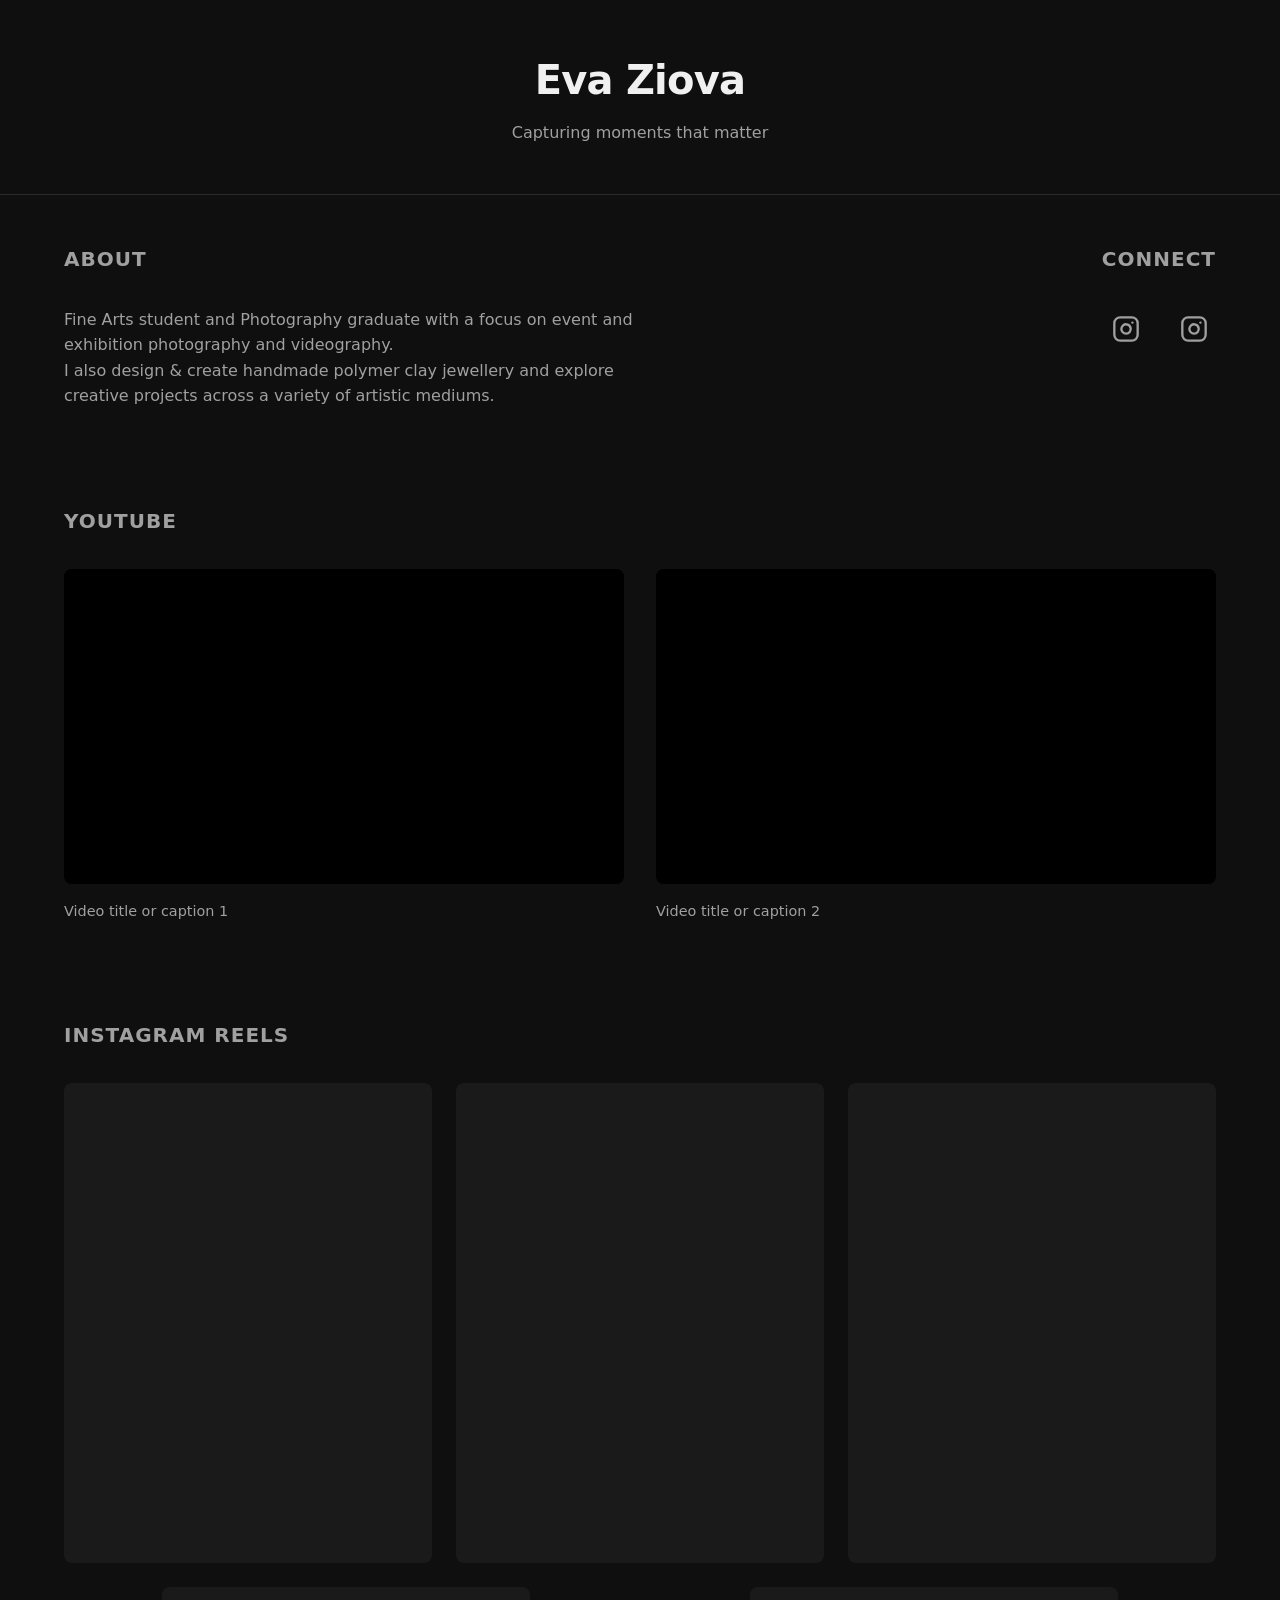
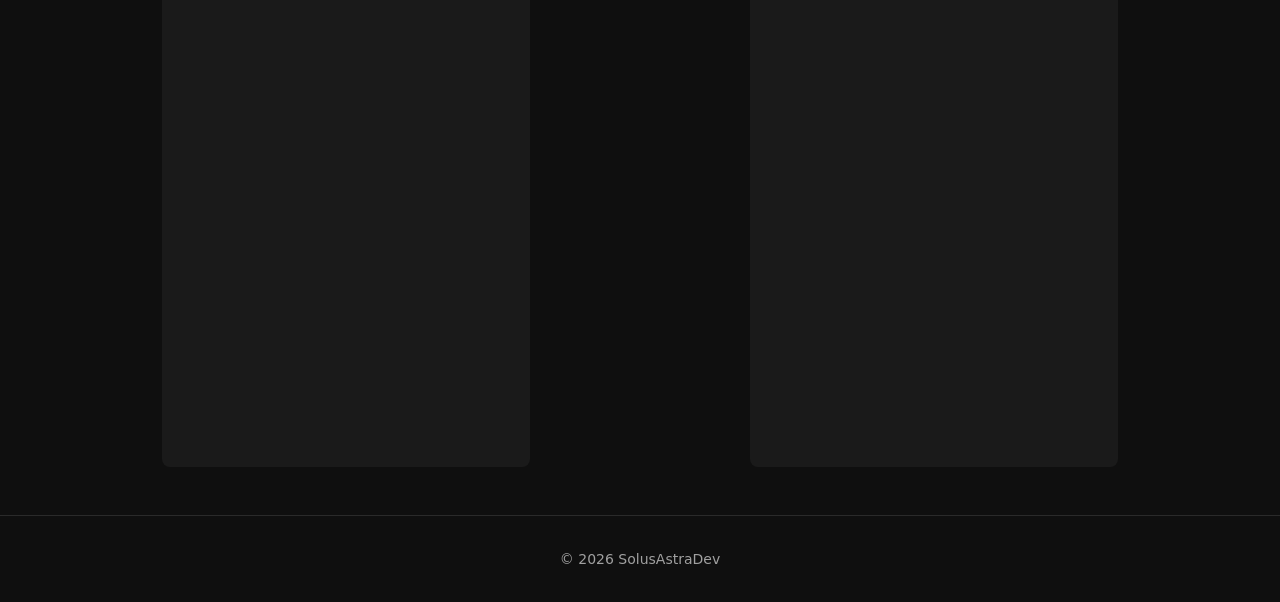
==== index.html @ 129de7b9 "Portfolio Initial Commit" ====
<!DOCTYPE html>
<html lang="en">

<head>
  <meta charset="UTF-8">
  <meta name="viewport" content="width=device-width, initial-scale=1.0">
  <meta name="referrer" content="strict-origin-when-cross-origin">
  <title>Zioveus Portfolio</title>
  <link rel="stylesheet" href="styles.css">
</head>

<body>
  <header class="site-header">
    <h1 class="site-title">Eva Ziova</h1>
    <p class="tagline">Capturing moments that matter</p>
  </header>

  <main>
    <div class="about-connect-row section">
      <section id="bio" class="bio-section">
        <h2 class="section-title">About</h2>
        <p class="bio-text">
          Fine Arts student and Photography graduate with a focus on event and exhibition photography and videography.
          <br>I also design & create handmade polymer clay jewellery and explore creative projects across a variety of
          artistic
          mediums.
        </p>
      </section>
      <section id="connect" class="connect-section">
        <h2 class="section-title">Connect</h2>
        <div class="social-icons">
          <a href="https://www.instagram.com/zioveus/" class="social-icon" target="_blank" rel="noopener noreferrer"
            aria-label="Instagram @zioveus">
            <svg xmlns="http://www.w3.org/2000/svg" width="28" height="28" viewBox="0 0 24 24" fill="none"
              stroke="currentColor" stroke-width="2" stroke-linecap="round" stroke-linejoin="round">
              <rect width="20" height="20" x="2" y="2" rx="5" ry="5" />
              <path d="M16 11.37A4 4 0 1 1 12.63 8 4 4 0 0 1 16 11.37z" />
              <line x1="17.5" x2="17.51" y1="6.5" y2="6.5" />
            </svg>
          </a>
          <a href="https://www.instagram.com/acidic_sunflower/" class="social-icon" target="_blank"
            rel="noopener noreferrer" aria-label="Instagram @acidic_sunflower">
            <svg xmlns="http://www.w3.org/2000/svg" width="28" height="28" viewBox="0 0 24 24" fill="none"
              stroke="currentColor" stroke-width="2" stroke-linecap="round" stroke-linejoin="round">
              <rect width="20" height="20" x="2" y="2" rx="5" ry="5" />
              <path d="M16 11.37A4 4 0 1 1 12.63 8 4 4 0 0 1 16 11.37z" />
              <line x1="17.5" x2="17.51" y1="6.5" y2="6.5" />
            </svg>
          </a>
        </div>
      </section>
    </div>

    <section id="youtube" class="section youtube-section">
      <h2 class="section-title">YouTube</h2>
      <div class="video-grid youtube-grid">
        <div class="video-card">
          <div class="video-wrapper">
            <iframe class="youtube-embed" data-video-url="https://www.youtube.com/watch?v=vVpNEKtl6ik"
              title="YouTube video player"
              allow="accelerometer; autoplay; clipboard-write; encrypted-media; gyroscope; picture-in-picture; web-share"
              referrerpolicy="strict-origin-when-cross-origin" allowfullscreen></iframe>
          </div>
          <p class="video-caption">Video title or caption 1</p>
        </div>
        <div class="video-card">
          <div class="video-wrapper">
            <iframe class="youtube-embed" data-video-url="https://www.youtube.com/watch?v=qqtcGGCqqZc"
              title="YouTube video player"
              allow="accelerometer; autoplay; clipboard-write; encrypted-media; gyroscope; picture-in-picture; web-share"
              referrerpolicy="strict-origin-when-cross-origin" allowfullscreen></iframe>
          </div>
          <p class="video-caption">Video title or caption 2</p>
        </div>
      </div>
    </section>

    <section id="reels" class="section reels-section">
      <h2 class="section-title">Instagram Reels</h2>
      <div class="video-grid reels-grid">
        <div class="reel-wrapper">
          <iframe src="https://www.instagram.com/reel/DLxuXWssToT/embed" width="100%" height="480" frameborder="0"
            scrolling="no" allowtransparency="true" loading="lazy"></iframe>
        </div>
        <div class="reel-wrapper">
          <iframe src="https://www.instagram.com/reel/DBQR6Yzt4Cv/embed" width="100%" height="480" frameborder="0"
            scrolling="no" allowtransparency="true" loading="lazy"></iframe>
        </div>
        <div class="reel-wrapper">
          <iframe src="https://www.instagram.com/reel/CxvzL3zI89Z/embed" width="100%" height="480" frameborder="0"
            scrolling="no" allowtransparency="true" loading="lazy"></iframe>
        </div>
        <div class="reel-wrapper">
          <iframe src="https://www.instagram.com/reel/DU2hqS0jF-X/embed" width="100%" height="480" frameborder="0"
            scrolling="no" allowtransparency="true" loading="lazy"></iframe>
        </div>
        <div class="reel-wrapper">
          <iframe src="https://www.instagram.com/reel/DBiUuvvNcKr/embed" width="100%" height="480" frameborder="0"
            scrolling="no" allowtransparency="true" loading="lazy"></iframe>
        </div>
      </div>
    </section>

  </main>

  <footer class="site-footer">
    <p>&copy; <span id="year"></span> SolusAstraDev</p>
  </footer>

  <script src="script.js"></script>
</body>

</html>
---- styles.css ----
/* Base */
*,
*::before,
*::after {
  box-sizing: border-box;
}

:root {
  --color-bg: #0f0f0f;
  --color-surface: #1a1a1a;
  --color-text: #f0f0f0;
  --color-text-muted: #a0a0a0;
  --color-accent: #e63946;
  --color-border: #2a2a2a;
  --font-sans: system-ui, -apple-system, Segoe UI, Roboto, sans-serif;
  --space-xs: 0.5rem;
  --space-sm: 1rem;
  --space-md: 1.5rem;
  --space-lg: 2rem;
  --space-xl: 3rem;
  --max-width: 1200px;
  --radius: 8px;
}

html {
  scroll-behavior: smooth;
}

body {
  margin: 0;
  font-family: var(--font-sans);
  font-size: 1rem;
  line-height: 1.6;
  color: var(--color-text);
  background-color: var(--color-bg);
}

/* Header */
.site-header {
  padding: var(--space-xl) var(--space-md);
  text-align: center;
  border-bottom: 1px solid var(--color-border);
}

.site-title {
  margin: 0;
  font-size: clamp(1.75rem, 4vw, 2.5rem);
  font-weight: 700;
  letter-spacing: -0.02em;
}

.tagline {
  margin: var(--space-xs) 0 0;
  color: var(--color-text-muted);
  font-size: 1rem;
}

/* Sections */
.section {
  max-width: var(--max-width);
  margin: 0 auto;
  padding: var(--space-xl) var(--space-md);
}

.section-title {
  margin: 0 0 var(--space-lg);
  font-size: 1.25rem;
  font-weight: 600;
  text-transform: uppercase;
  letter-spacing: 0.05em;
  color: var(--color-text-muted);
}

/* About + Connect row */
.about-connect-row {
  display: grid;
  gap: var(--space-xl);
  grid-template-columns: 1fr;
}

@media (min-width: 640px) {
  .about-connect-row {
    grid-template-columns: 1fr auto;
    align-items: start;
  }
}

/* Bio */
.bio-section .bio-text {
  margin: 0;
  max-width: 60ch;
  color: var(--color-text-muted);
}

/* Connect – icon-only socials */
.connect-section {
  text-align: left;
}

@media (min-width: 640px) {
  .connect-section {
    text-align: right;
    padding-top: 0;
  }
}

.social-icons {
  display: flex;
  flex-wrap: wrap;
  gap: var(--space-md);
  align-items: center;
}

@media (min-width: 640px) {
  .social-icons {
    justify-content: flex-end;
  }
}

.social-icon {
  display: inline-flex;
  align-items: center;
  gap: var(--space-xs);
  color: var(--color-text-muted);
  text-decoration: none;
  padding: var(--space-xs);
  border-radius: var(--radius);
  transition: color 0.2s, transform 0.2s;
}

.social-icon:hover {
  color: var(--color-accent);
  transform: scale(1.1);
}

.social-icon svg {
  flex-shrink: 0;
}

/* Video grid */
.video-grid {
  display: grid;
  gap: var(--space-lg);
}

.youtube-grid {
  grid-template-columns: 1fr;
}

@media (min-width: 640px) {
  .youtube-grid {
    grid-template-columns: repeat(2, 1fr);
  }
}

/* Responsive 16:9 YouTube wrapper */
.video-wrapper {
  position: relative;
  width: 100%;
  aspect-ratio: 16 / 9;
  background: var(--color-surface);
  border-radius: var(--radius);
  overflow: hidden;
}

.video-wrapper iframe {
  position: absolute;
  top: 0;
  left: 0;
  width: 100%;
  height: 100%;
  border: none;
}

.video-card {
  display: flex;
  flex-direction: column;
  gap: var(--space-sm);
}

.video-caption {
  margin: 0;
  font-size: 0.9rem;
  color: var(--color-text-muted);
}

/* Instagram Reels grid */
.reels-grid {
  display: flex;
  flex-wrap: wrap;
  justify-content: center;
  gap: var(--space-md);
}

.reel-wrapper {
  flex: 0 0 100%;
  max-width: 100%;
  margin: 0 auto;
  border-radius: var(--radius);
  overflow: hidden;
  background: var(--color-surface);
}

@media (min-width: 500px) {
  .reel-wrapper {
    flex: 0 0 calc((100% - var(--space-md)) / 2);
    max-width: calc((100% - var(--space-md)) / 2);
  }
}

@media (min-width: 900px) {
  .reel-wrapper {
    flex: 0 0 calc((100% - var(--space-md) * 2) / 3);
    max-width: calc((100% - var(--space-md) * 2) / 3);
  }
}

.reel-wrapper iframe {
  display: block;
  max-width: 100%;
  margin: 0 auto;
}


/* Footer */
.site-footer {
  padding: var(--space-lg) var(--space-md);
  text-align: center;
  border-top: 1px solid var(--color-border);
}

.site-footer p {
  margin: 0;
  font-size: 0.875rem;
  color: var(--color-text-muted);
}
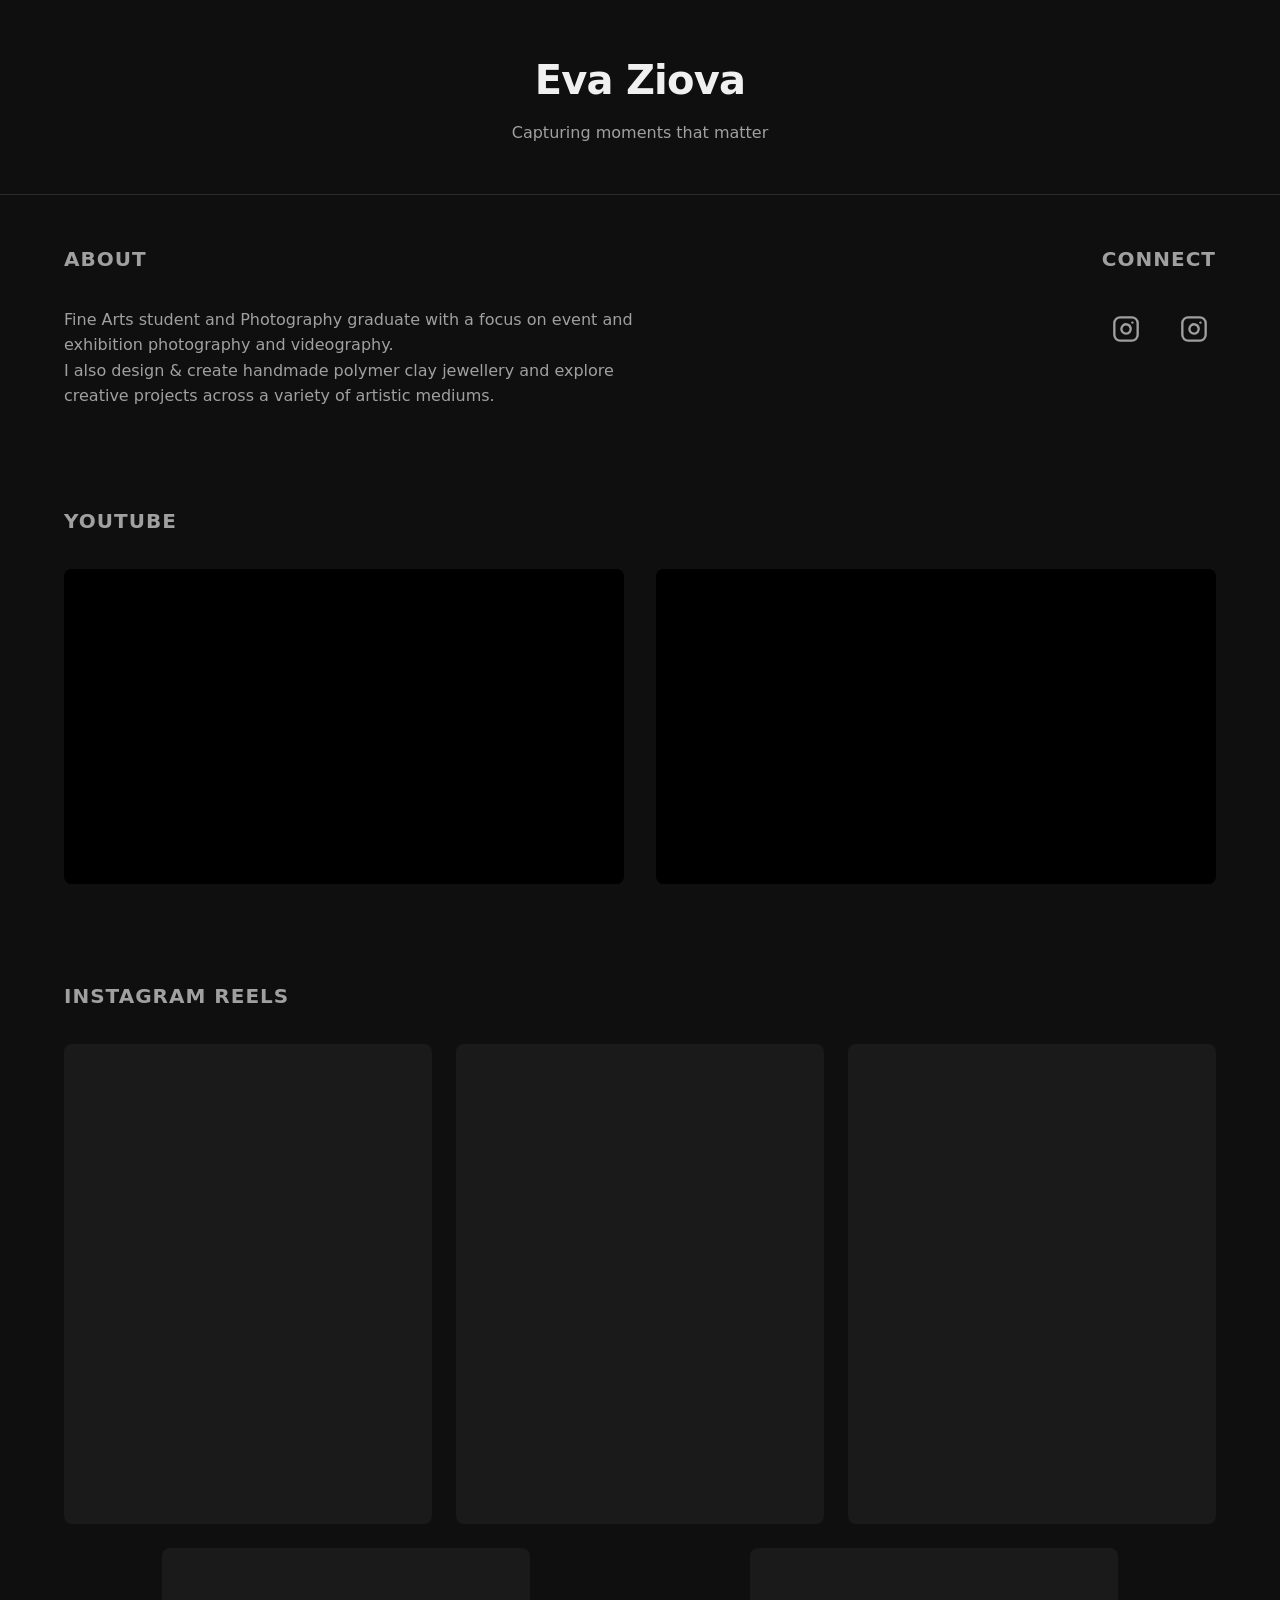
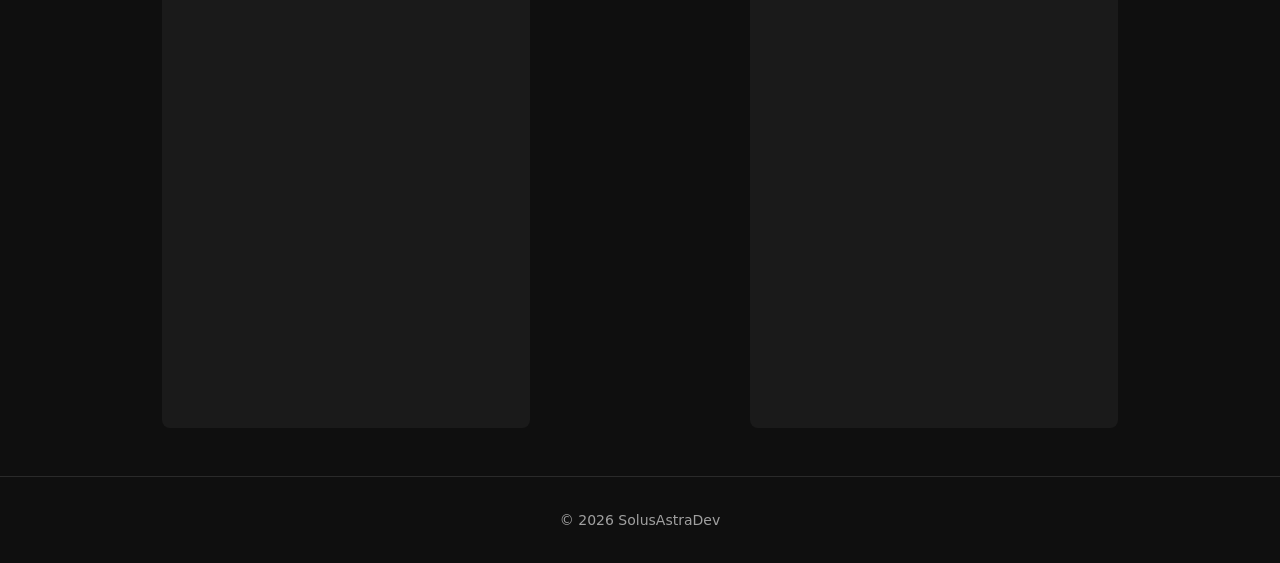
==== commit 883071f2: "Small Aesthetic changes" ====
--- a/index.html
+++ b/index.html
@@ -6,6 +6,7 @@
   <meta name="viewport" content="width=device-width, initial-scale=1.0">
   <meta name="referrer" content="strict-origin-when-cross-origin">
   <title>Zioveus Portfolio</title>
+  <link rel="icon" href="favicon.svg" type="image/svg+xml">
   <link rel="stylesheet" href="styles.css">
 </head>
 
@@ -61,7 +62,6 @@
               allow="accelerometer; autoplay; clipboard-write; encrypted-media; gyroscope; picture-in-picture; web-share"
               referrerpolicy="strict-origin-when-cross-origin" allowfullscreen></iframe>
           </div>
-          <p class="video-caption">Video title or caption 1</p>
         </div>
         <div class="video-card">
           <div class="video-wrapper">
@@ -70,7 +70,6 @@
               allow="accelerometer; autoplay; clipboard-write; encrypted-media; gyroscope; picture-in-picture; web-share"
               referrerpolicy="strict-origin-when-cross-origin" allowfullscreen></iframe>
           </div>
-          <p class="video-caption">Video title or caption 2</p>
         </div>
       </div>
     </section>
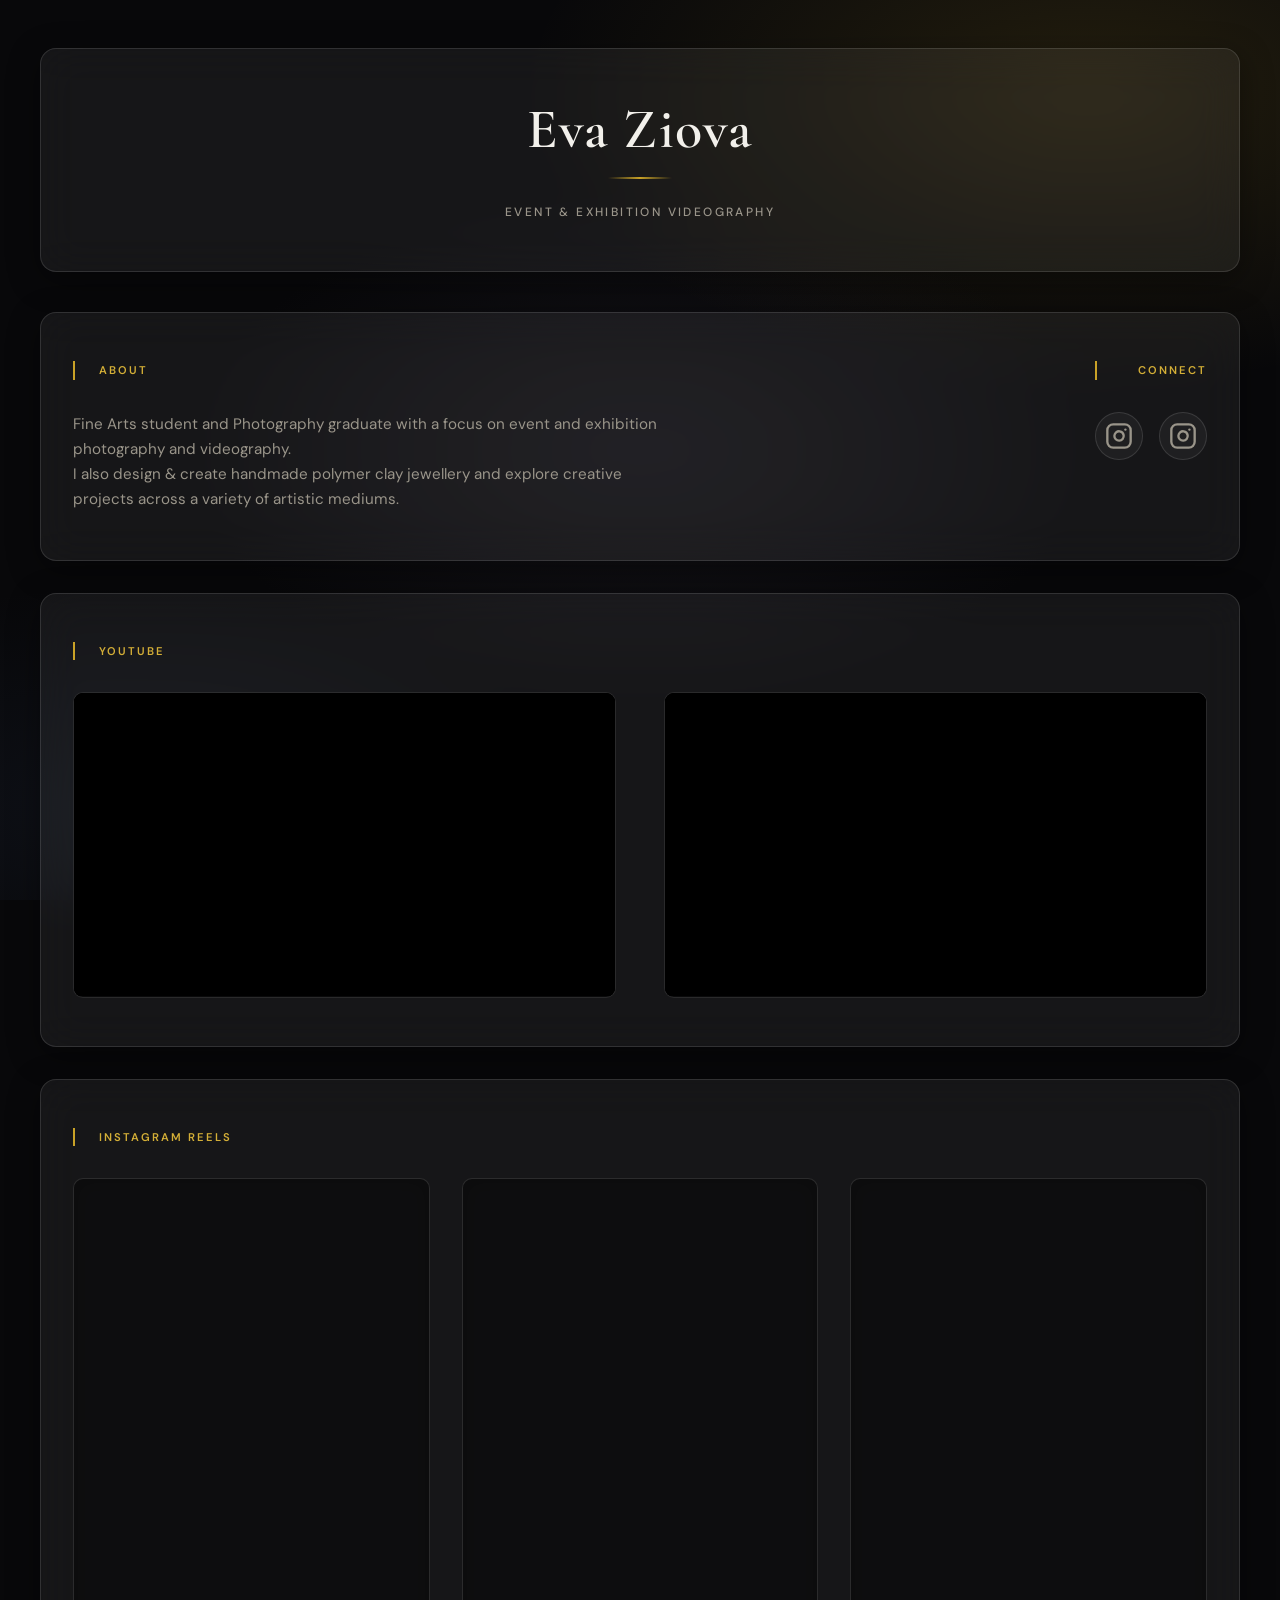
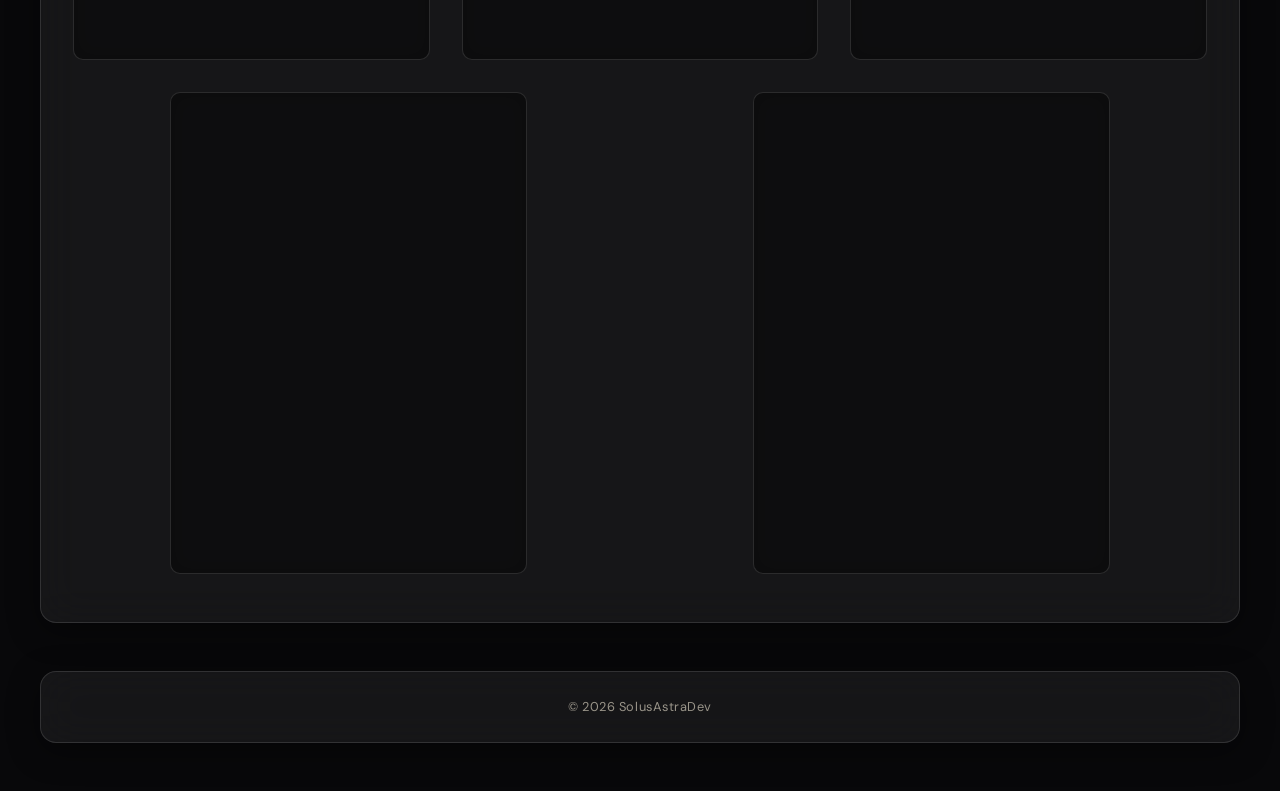
==== commit 2c7511b4: "Update favicon and enhance layout with glass panel effects; improve typography and color scheme for " ====
--- a/index.html
+++ b/index.html
@@ -7,17 +7,22 @@
   <meta name="referrer" content="strict-origin-when-cross-origin">
   <title>Zioveus Portfolio</title>
   <link rel="icon" href="favicon.svg" type="image/svg+xml">
+  <link rel="preconnect" href="https://fonts.googleapis.com">
+  <link rel="preconnect" href="https://fonts.gstatic.com" crossorigin>
+  <link href="https://fonts.googleapis.com/css2?family=Cormorant+Garamond:wght@500;600;700&family=DM+Sans:wght@400;500;600&display=swap" rel="stylesheet">
   <link rel="stylesheet" href="styles.css">
 </head>
 
 <body>
   <header class="site-header">
-    <h1 class="site-title">Eva Ziova</h1>
-    <p class="tagline">Capturing moments that matter</p>
+    <div class="header-glass glass-panel">
+      <h1 class="site-title">Eva Ziova</h1>
+      <p class="tagline">Event &amp; exhibition videography</p>
+    </div>
   </header>
 
   <main>
-    <div class="about-connect-row section">
+    <div class="about-connect-row section glass-panel">
       <section id="bio" class="bio-section">
         <h2 class="section-title">About</h2>
         <p class="bio-text">
@@ -52,7 +57,7 @@
       </section>
     </div>
 
-    <section id="youtube" class="section youtube-section">
+    <section id="youtube" class="section youtube-section glass-panel">
       <h2 class="section-title">YouTube</h2>
       <div class="video-grid youtube-grid">
         <div class="video-card">
@@ -74,7 +79,7 @@
       </div>
     </section>
 
-    <section id="reels" class="section reels-section">
+    <section id="reels" class="section reels-section glass-panel">
       <h2 class="section-title">Instagram Reels</h2>
       <div class="video-grid reels-grid">
         <div class="reel-wrapper">
@@ -103,10 +108,12 @@
   </main>
 
   <footer class="site-footer">
-    <p>&copy; <span id="year"></span> SolusAstraDev</p>
+    <div class="footer-glass glass-panel">
+      <p>&copy; <span id="year"></span> SolusAstraDev</p>
+    </div>
   </footer>
 
   <script src="script.js"></script>
 </body>
 
-</html>+</html>
--- a/styles.css
+++ b/styles.css
@@ -6,20 +6,35 @@
 }
 
 :root {
-  --color-bg: #0f0f0f;
-  --color-surface: #1a1a1a;
-  --color-text: #f0f0f0;
-  --color-text-muted: #a0a0a0;
-  --color-accent: #e63946;
-  --color-border: #2a2a2a;
-  --font-sans: system-ui, -apple-system, Segoe UI, Roboto, sans-serif;
+  --color-bg: #08080a;
+  --color-surface: #141418;
+  --color-text: #f2f0eb;
+  --color-text-muted: #9a958a;
+  --color-accent: #c9a227;
+  --color-accent-light: #d4af37;
+  --color-accent-soft: rgba(201, 162, 39, 0.25);
+  --color-border: rgba(255, 255, 255, 0.1);
+  --glass-bg: rgba(255, 255, 255, 0.06);
+  --glass-border: rgba(255, 255, 255, 0.12);
+  --glass-blur: 20px;
+  --font-display: "Cormorant Garamond", Georgia, serif;
+  --font-sans: "DM Sans", system-ui, -apple-system, Segoe UI, Roboto, sans-serif;
   --space-xs: 0.5rem;
   --space-sm: 1rem;
   --space-md: 1.5rem;
   --space-lg: 2rem;
   --space-xl: 3rem;
   --max-width: 1200px;
-  --radius: 8px;
+  --radius: 10px;
+  --radius-lg: 16px;
+  --shadow-glass: 0 8px 32px rgba(0, 0, 0, 0.4);
+  --transition-fast: 0.2s ease;
+}
+
+@media (max-width: 480px) {
+  :root {
+    --glass-blur: 12px;
+  }
 }
 
 html {
@@ -28,47 +43,127 @@
 
 body {
   margin: 0;
+  min-height: 100vh;
   font-family: var(--font-sans);
   font-size: 1rem;
-  line-height: 1.6;
+  line-height: 1.65;
   color: var(--color-text);
   background-color: var(--color-bg);
+  position: relative;
+}
+
+body::before {
+  content: "";
+  position: fixed;
+  inset: 0;
+  z-index: -2;
+  background:
+    radial-gradient(ellipse 80% 60% at 85% 10%, rgba(201, 162, 39, 0.14) 0%, transparent 55%),
+    radial-gradient(ellipse 70% 50% at 10% 90%, rgba(60, 80, 120, 0.12) 0%, transparent 50%),
+    radial-gradient(ellipse 50% 40% at 50% 50%, rgba(30, 28, 35, 0.6) 0%, transparent 70%),
+    var(--color-bg);
+  pointer-events: none;
+}
+
+body::after {
+  content: "";
+  position: fixed;
+  inset: 0;
+  z-index: -1;
+  opacity: 0.03;
+  background-image: repeating-linear-gradient(
+    0deg,
+    transparent,
+    transparent 2px,
+    rgba(255, 255, 255, 0.03) 2px,
+    rgba(255, 255, 255, 0.03) 4px
+  );
+  pointer-events: none;
+}
+
+/* Glass utility */
+.glass-panel {
+  background: var(--glass-bg);
+  backdrop-filter: blur(var(--glass-blur));
+  -webkit-backdrop-filter: blur(var(--glass-blur));
+  border: 1px solid var(--glass-border);
+  border-radius: var(--radius-lg);
+  box-shadow: var(--shadow-glass);
+}
+
+@supports not (backdrop-filter: blur(1px)) {
+  .glass-panel {
+    background: var(--color-surface);
+  }
 }
 
 /* Header */
 .site-header {
-  padding: var(--space-xl) var(--space-md);
+  padding: var(--space-xl) var(--space-md) var(--space-md);
   text-align: center;
-  border-bottom: 1px solid var(--color-border);
+}
+
+.header-glass {
+  max-width: var(--max-width);
+  margin: 0 auto;
+  padding: var(--space-xl) var(--space-lg);
 }
 
 .site-title {
   margin: 0;
-  font-size: clamp(1.75rem, 4vw, 2.5rem);
-  font-weight: 700;
-  letter-spacing: -0.02em;
+  font-family: var(--font-display);
+  font-size: clamp(2.25rem, 6vw, 3.5rem);
+  font-weight: 600;
+  letter-spacing: 0.02em;
+  color: var(--color-text);
+  line-height: 1.15;
+}
+
+.site-title::after {
+  content: "";
+  display: block;
+  width: 4rem;
+  height: 2px;
+  margin: var(--space-sm) auto 0;
+  background: linear-gradient(90deg, transparent, var(--color-accent), transparent);
 }
 
 .tagline {
-  margin: var(--space-xs) 0 0;
-  color: var(--color-text-muted);
-  font-size: 1rem;
+  margin: var(--space-md) 0 0;
+  font-size: 0.75rem;
+  font-weight: 500;
+  letter-spacing: 0.2em;
+  text-transform: uppercase;
+  color: var(--color-text-muted);
+}
+
+/* Main layout */
+main {
+  display: flex;
+  flex-direction: column;
+  gap: var(--space-lg);
+  padding-top: var(--space-sm);
+  padding-bottom: var(--space-xl);
 }
 
 /* Sections */
 .section {
   max-width: var(--max-width);
   margin: 0 auto;
-  padding: var(--space-xl) var(--space-md);
+  padding: var(--space-xl) var(--space-lg);
+  width: calc(100% - var(--space-md) * 2);
 }
 
 .section-title {
   margin: 0 0 var(--space-lg);
-  font-size: 1.25rem;
+  padding-left: var(--space-md);
+  font-family: var(--font-sans);
+  font-size: 0.7rem;
   font-weight: 600;
   text-transform: uppercase;
-  letter-spacing: 0.05em;
-  color: var(--color-text-muted);
+  letter-spacing: 0.18em;
+  color: var(--color-accent-light);
+  border-left: 2px solid var(--color-accent);
 }
 
 /* About + Connect row */
@@ -90,9 +185,10 @@
   margin: 0;
   max-width: 60ch;
   color: var(--color-text-muted);
-}
-
-/* Connect – icon-only socials */
+  font-size: 0.95rem;
+}
+
+/* Connect */
 .connect-section {
   text-align: left;
 }
@@ -100,14 +196,13 @@
 @media (min-width: 640px) {
   .connect-section {
     text-align: right;
-    padding-top: 0;
   }
 }
 
 .social-icons {
   display: flex;
   flex-wrap: wrap;
-  gap: var(--space-md);
+  gap: var(--space-sm);
   align-items: center;
 }
 
@@ -120,27 +215,38 @@
 .social-icon {
   display: inline-flex;
   align-items: center;
-  gap: var(--space-xs);
+  justify-content: center;
+  width: 3rem;
+  height: 3rem;
   color: var(--color-text-muted);
   text-decoration: none;
-  padding: var(--space-xs);
-  border-radius: var(--radius);
-  transition: color 0.2s, transform 0.2s;
+  background: rgba(255, 255, 255, 0.04);
+  border: 1px solid var(--glass-border);
+  border-radius: 50%;
+  transition: color var(--transition-fast), border-color var(--transition-fast),
+    box-shadow var(--transition-fast), transform var(--transition-fast);
 }
 
 .social-icon:hover {
-  color: var(--color-accent);
-  transform: scale(1.1);
+  color: var(--color-accent-light);
+  border-color: var(--color-accent-soft);
+  box-shadow: 0 0 20px var(--color-accent-soft);
 }
 
 .social-icon svg {
   flex-shrink: 0;
+}
+
+@media (prefers-reduced-motion: no-preference) {
+  .social-icon:hover {
+    transform: translateY(-2px);
+  }
 }
 
 /* Video grid */
 .video-grid {
   display: grid;
-  gap: var(--space-lg);
+  gap: var(--space-xl);
 }
 
 .youtube-grid {
@@ -153,14 +259,28 @@
   }
 }
 
-/* Responsive 16:9 YouTube wrapper */
 .video-wrapper {
   position: relative;
   width: 100%;
   aspect-ratio: 16 / 9;
-  background: var(--color-surface);
+  background: rgba(0, 0, 0, 0.4);
   border-radius: var(--radius);
+  border: 1px solid var(--glass-border);
   overflow: hidden;
+  box-shadow: inset 0 0 24px rgba(0, 0, 0, 0.3);
+  transition: border-color var(--transition-fast), box-shadow var(--transition-fast),
+    transform var(--transition-fast);
+}
+
+.video-wrapper:hover {
+  border-color: var(--color-accent-soft);
+  box-shadow: inset 0 0 24px rgba(0, 0, 0, 0.3), 0 8px 24px rgba(0, 0, 0, 0.35);
+}
+
+@media (prefers-reduced-motion: no-preference) {
+  .video-wrapper:hover {
+    transform: translateY(-2px);
+  }
 }
 
 .video-wrapper iframe {
@@ -189,7 +309,7 @@
   display: flex;
   flex-wrap: wrap;
   justify-content: center;
-  gap: var(--space-md);
+  gap: var(--space-lg);
 }
 
 .reel-wrapper {
@@ -197,21 +317,36 @@
   max-width: 100%;
   margin: 0 auto;
   border-radius: var(--radius);
+  border: 1px solid var(--glass-border);
   overflow: hidden;
-  background: var(--color-surface);
+  background: rgba(0, 0, 0, 0.35);
+  box-shadow: inset 0 0 20px rgba(0, 0, 0, 0.25);
+  transition: border-color var(--transition-fast), box-shadow var(--transition-fast),
+    transform var(--transition-fast);
+}
+
+.reel-wrapper:hover {
+  border-color: var(--color-accent-soft);
+  box-shadow: inset 0 0 20px rgba(0, 0, 0, 0.25), 0 8px 24px rgba(0, 0, 0, 0.35);
+}
+
+@media (prefers-reduced-motion: no-preference) {
+  .reel-wrapper:hover {
+    transform: translateY(-2px);
+  }
 }
 
 @media (min-width: 500px) {
   .reel-wrapper {
-    flex: 0 0 calc((100% - var(--space-md)) / 2);
-    max-width: calc((100% - var(--space-md)) / 2);
+    flex: 0 0 calc((100% - var(--space-lg)) / 2);
+    max-width: calc((100% - var(--space-lg)) / 2);
   }
 }
 
 @media (min-width: 900px) {
   .reel-wrapper {
-    flex: 0 0 calc((100% - var(--space-md) * 2) / 3);
-    max-width: calc((100% - var(--space-md) * 2) / 3);
+    flex: 0 0 calc((100% - var(--space-lg) * 2) / 3);
+    max-width: calc((100% - var(--space-lg) * 2) / 3);
   }
 }
 
@@ -221,16 +356,21 @@
   margin: 0 auto;
 }
 
-
 /* Footer */
 .site-footer {
-  padding: var(--space-lg) var(--space-md);
+  padding: 0 var(--space-md) var(--space-xl);
   text-align: center;
-  border-top: 1px solid var(--color-border);
+}
+
+.footer-glass {
+  max-width: var(--max-width);
+  margin: 0 auto;
+  padding: var(--space-md) var(--space-lg);
 }
 
 .site-footer p {
   margin: 0;
-  font-size: 0.875rem;
-  color: var(--color-text-muted);
-}
+  font-size: 0.8rem;
+  letter-spacing: 0.04em;
+  color: var(--color-text-muted);
+}
